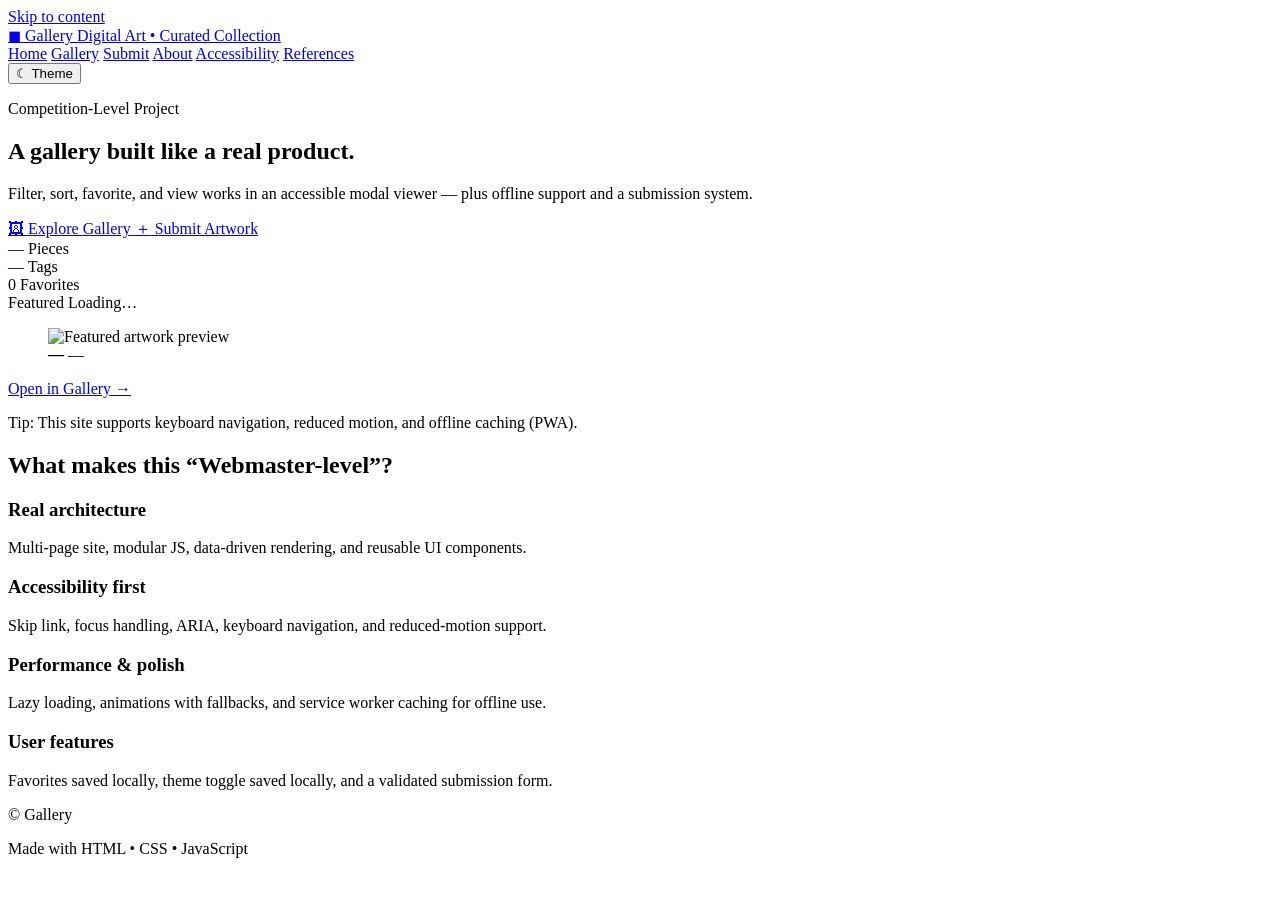
==== index.html @ 29ef7d19 "Add files via upload" ====
<!DOCTYPE html>
<html lang="en">
<head>
<meta charset="UTF-8">
<meta name="viewport" content="width=device-width, initial-scale=1.0">
<meta name="description" content=" Gallery digital art experience">
<title> Gallery</title>

<link rel="manifest" href="manifest.webmanifest">
<meta name="theme-color" content="#0b0d12">

<link rel="stylesheet" href="assets/styles/base.css">
<link rel="stylesheet" href="assets/styles/layout.css">
<link rel="stylesheet" href="assets/styles/components.css">
<link rel="stylesheet" href="assets/styles/theme.css">
</head>
<body>
  <a class="skip-link" href="#main">Skip to content</a>

  <header class="topbar">
    <div class="container topbar__inner">
      <a class="brand" href="index.html" aria-label=" Gallery ">
        <span class="brand__mark" aria-hidden="true">◼︎</span>
        <span class="brand__text">
          <span class="brand__title"> Gallery</span>
          <span class="brand__sub">Digital Art • Curated Collection</span>
        </span>
      </a>

      <nav class="nav" aria-label="Primary navigation">
        <a class="nav__link" href="index.html" aria-current="page">Home</a>
        <a class="nav__link" href="gallery.html">Gallery</a>
        <a class="nav__link" href="submit.html">Submit</a>
        <a class="nav__link" href="about.html">About</a>
        <a class="nav__link" href="accessibility.html">Accessibility</a>
        <a class="nav__link" href="references.html">References</a>
      </nav>

      <div class="topbar__actions">
        <button id="themeBtn" class="btn btn--ghost" type="button" aria-pressed="false">
          <span class="icon" aria-hidden="true">☾</span>
          <span class="hide-sm">Theme</span>
        </button>
      </div>
    </div>
  </header>

  <main id="main">
    <section class="hero">
      <div class="container hero__grid">
        <div class="hero__copy">
          <p class="kicker">Competition-Level Project</p>
          <h1 class="hero__title">A gallery built like a real product.</h1>
          <p class="hero__lead">
            Filter, sort, favorite, and view works in an accessible modal viewer — plus offline support and a submission system.
          </p>

          <div class="hero__cta">
            <a class="btn" href="gallery.html">
              <span class="icon" aria-hidden="true">🖼</span> Explore Gallery
            </a>
            <a class="btn btn--ghost" href="submit.html">
              <span class="icon" aria-hidden="true">＋</span> Submit Artwork
            </a>
          </div>

          <div class="hero__stats" role="status" aria-live="polite">
            <div class="stat">
              <span class="stat__num" id="statPieces">—</span>
              <span class="stat__label">Pieces</span>
            </div>
            <div class="stat">
              <span class="stat__num" id="statTags">—</span>
              <span class="stat__label">Tags</span>
            </div>
            <div class="stat">
              <span class="stat__num" id="statFavs">0</span>
              <span class="stat__label">Favorites</span>
            </div>
          </div>
        </div>

        <div class="hero__panel" aria-label="Featured artwork preview">
          <div class="panel">
            <div class="panel__head">
              <span class="chip">Featured</span>
              <span class="chip chip--soft" id="featuredMeta">Loading…</span>
            </div>
            <figure class="panel__figure">
              <img id="featuredImg" alt="Featured artwork preview" loading="lazy">
              <figcaption class="panel__caption">
                <strong id="featuredTitle">—</strong>
                <span class="muted" id="featuredDesc">—</span>
              </figcaption>
            </figure>
            <div class="panel__foot">
              <a class="btn btn--ghost" id="featuredLink" href="gallery.html">
                Open in Gallery →
              </a>
            </div>
          </div>
          <p class="fineprint">
            Tip: This site supports keyboard navigation, reduced motion, and offline caching (PWA).
          </p>
        </div>
      </div>

      <div class="aurora" aria-hidden="true"></div>
    </section>

    <section class="container section">
      <h2 class="section__title">What makes this “Webmaster-level”?</h2>
      <div class="feature-grid">
        <article class="feature">
          <h3>Real architecture</h3>
          <p>Multi-page site, modular JS, data-driven rendering, and reusable UI components.</p>
        </article>
        <article class="feature">
          <h3>Accessibility first</h3>
          <p>Skip link, focus handling, ARIA, keyboard navigation, and reduced-motion support.</p>
        </article>
        <article class="feature">
          <h3>Performance & polish</h3>
          <p>Lazy loading, animations with fallbacks, and service worker caching for offline use.</p>
        </article>
        <article class="feature">
          <h3>User features</h3>
          <p>Favorites saved locally, theme toggle saved locally, and a validated submission form.</p>
        </article>
      </div>
    </section>
  </main>

  <footer class="footer">
    <div class="container footer__inner">
      <p>© <span id="year"></span>  Gallery </p>
      <p class="muted">Made with HTML • CSS • JavaScript</p>
    </div>
  </footer>

<script type="module" src="assets/js/app.js"></script>
</body>
</html>
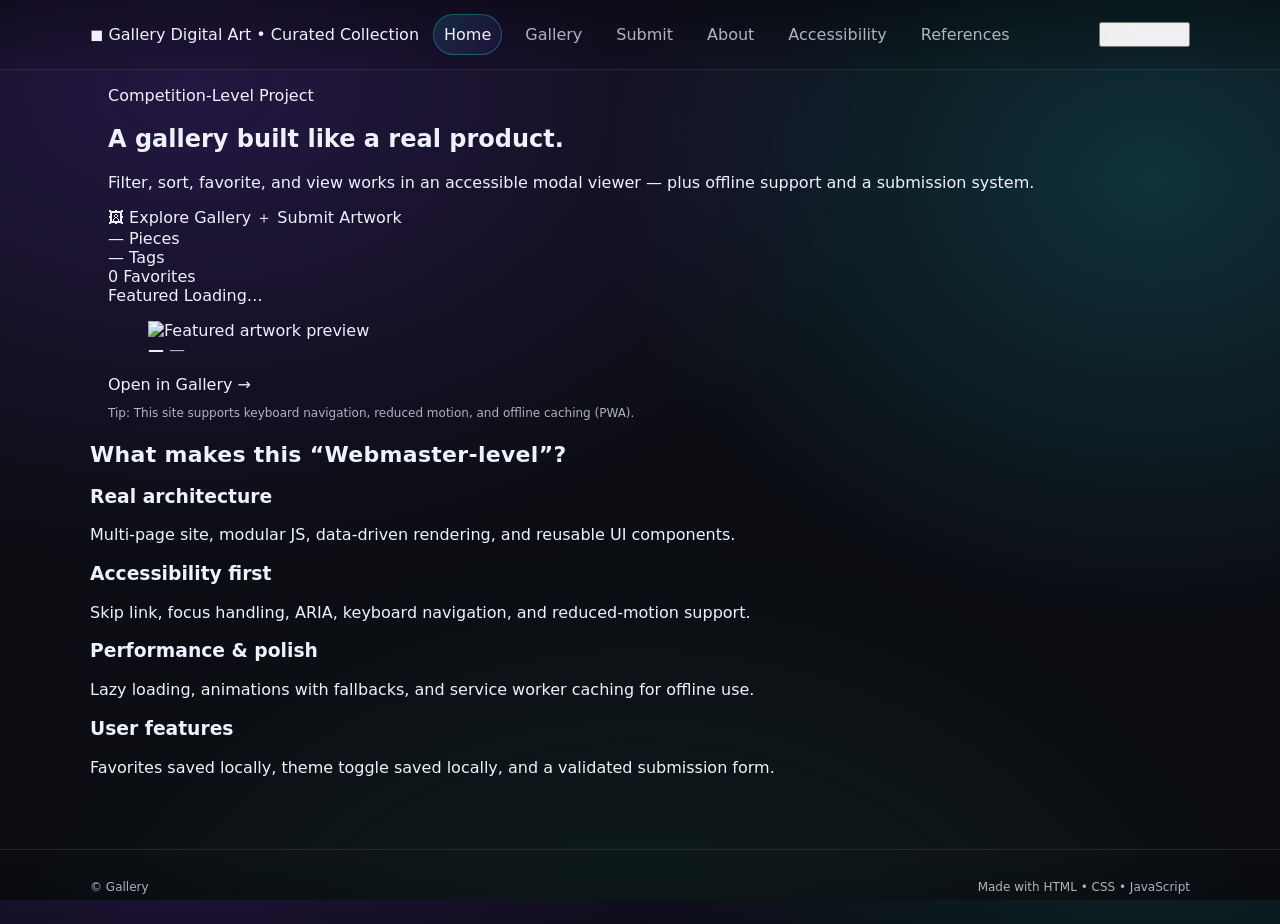
==== commit e46e8f0a: "Update index.html" ====
--- a/index.html
+++ b/index.html
@@ -9,10 +9,10 @@
 <link rel="manifest" href="manifest.webmanifest">
 <meta name="theme-color" content="#0b0d12">
 
-<link rel="stylesheet" href="assets/styles/base.css">
-<link rel="stylesheet" href="assets/styles/layout.css">
-<link rel="stylesheet" href="assets/styles/components.css">
-<link rel="stylesheet" href="assets/styles/theme.css">
+<link rel="stylesheet" href="base.css">
+<link rel="stylesheet" href="layout.css">
+<link rel="stylesheet" href="components.css">
+<link rel="stylesheet" href="theme.css">
 </head>
 <body>
   <a class="skip-link" href="#main">Skip to content</a>
@@ -140,4 +140,4 @@
 
 <script type="module" src="assets/js/app.js"></script>
 </body>
-</html>+</html>
--- a/base.css
+++ b/base.css
@@ -0,0 +1,63 @@
+:root{
+  --bg:#0b0d12;
+  --text:#eef1ff;
+  --muted: rgba(238,241,255,0.72);
+  --line: rgba(255,255,255,0.12);
+  --panel: rgba(255,255,255,0.06);
+  --panel2: rgba(255,255,255,0.08);
+
+  --brand1:#7c3aed;
+  --brand2:#22d3ee;
+  --good:#34d399;
+  --warn:#fbbf24;
+
+  --radius: 18px;
+  --shadow: 0 20px 60px rgba(0,0,0,0.45);
+}
+
+[data-theme="light"]{
+  --bg:#f6f7fb;
+  --text:#141722;
+  --muted: rgba(20,23,34,0.72);
+  --line: rgba(0,0,0,0.12);
+  --panel: rgba(0,0,0,0.05);
+  --panel2: rgba(0,0,0,0.08);
+  --shadow: 0 18px 55px rgba(0,0,0,0.18);
+}
+
+*{ box-sizing:border-box; }
+html,body{ height:100%; }
+body{
+  margin:0;
+  font-family: ui-sans-serif, system-ui, -apple-system, Segoe UI, Roboto, Arial;
+  background:
+    radial-gradient(1200px 800px at 15% 10%, rgba(124,58,237,0.22), transparent 60%),
+    radial-gradient(1000px 800px at 90% 20%, rgba(34,211,238,0.18), transparent 55%),
+    radial-gradient(1100px 900px at 50% 120%, rgba(52,211,153,0.10), transparent 60%),
+    var(--bg);
+  color:var(--text);
+}
+
+a{ color:inherit; text-decoration:none; }
+img{ max-width:100%; display:block; }
+button, input, select, textarea{ font:inherit; color:inherit; }
+
+.skip-link{
+  position:absolute; left:-999px; top:12px;
+  padding:10px 14px; border-radius:999px;
+  background:var(--text); color:var(--bg);
+}
+.skip-link:focus{ left:12px; z-index:9999; }
+
+:focus-visible{
+  outline: 3px solid rgba(34,211,238,0.7);
+  outline-offset: 3px;
+  border-radius: 12px;
+}
+
+.muted{ color:var(--muted); }
+.fineprint{ margin:12px 0 0; font-size:12px; color:var(--muted); }
+
+@media (prefers-reduced-motion: reduce){
+  *{ animation-duration: 0.001ms !important; animation-iteration-count: 1 !important; transition-duration: 0.001ms !important; scroll-behavior:auto !important; }
+}
--- a/layout.css
+++ b/layout.css
@@ -0,0 +1,54 @@
+.container{ max-width:1100px; margin:0 auto; padding:0 18px; }
+
+.topbar{
+  position:sticky; top:0; z-index:50;
+  border-bottom:1px solid var(--line);
+  backdrop-filter: blur(12px);
+  background: linear-gradient(to bottom, rgba(0,0,0,0.35), rgba(0,0,0,0.10));
+}
+[data-theme="light"] .topbar{
+  background: linear-gradient(to bottom, rgba(255,255,255,0.75), rgba(255,255,255,0.35));
+}
+.topbar__inner{
+  display:flex; align-items:center; gap:14px;
+  padding:14px 0;
+}
+.topbar__actions{ margin-left:auto; display:flex; gap:10px; align-items:center; }
+
+.nav{ display:flex; gap:12px; flex-wrap:wrap; }
+.nav__link{
+  padding:10px 10px;
+  border-radius: 999px;
+  border:1px solid transparent;
+  color:var(--muted);
+}
+.nav__link[aria-current="page"]{
+  color:var(--text);
+  border-color: rgba(34,211,238,0.35);
+  background: linear-gradient(135deg, rgba(34,211,238,0.14), rgba(124,58,237,0.10));
+}
+.nav__link:hover{
+  border-color: rgba(255,255,255,0.16);
+  color:var(--text);
+}
+
+.section{ padding:22px 0 28px; }
+.section__head{ margin-bottom: 14px; }
+.section__title{ margin:0; font-size: 22px; letter-spacing:0.3px; }
+
+.footer{
+  border-top: 1px solid var(--line);
+  margin-top: 28px;
+  background: linear-gradient(to top, rgba(0,0,0,0.26), transparent);
+}
+.footer__inner{
+  padding: 18px 0;
+  display:flex; justify-content:space-between; gap:12px; flex-wrap:wrap;
+  font-size: 12px;
+  color: var(--muted);
+}
+
+.hide-sm{ display:inline; }
+@media (max-width: 720px){
+  .hide-sm{ display:none; }
+}
--- a/theme.css
+++ b/theme.css
@@ -0,0 +1,8 @@
+/* Extra theme polish (optional layer) */
+body{
+  text-rendering: optimizeLegibility;
+}
+
+.prose h2{ margin-top: 18px; }
+.prose p, .prose li{ color: var(--muted); line-height: 1.6; }
+.prose strong{ color: var(--text); }
